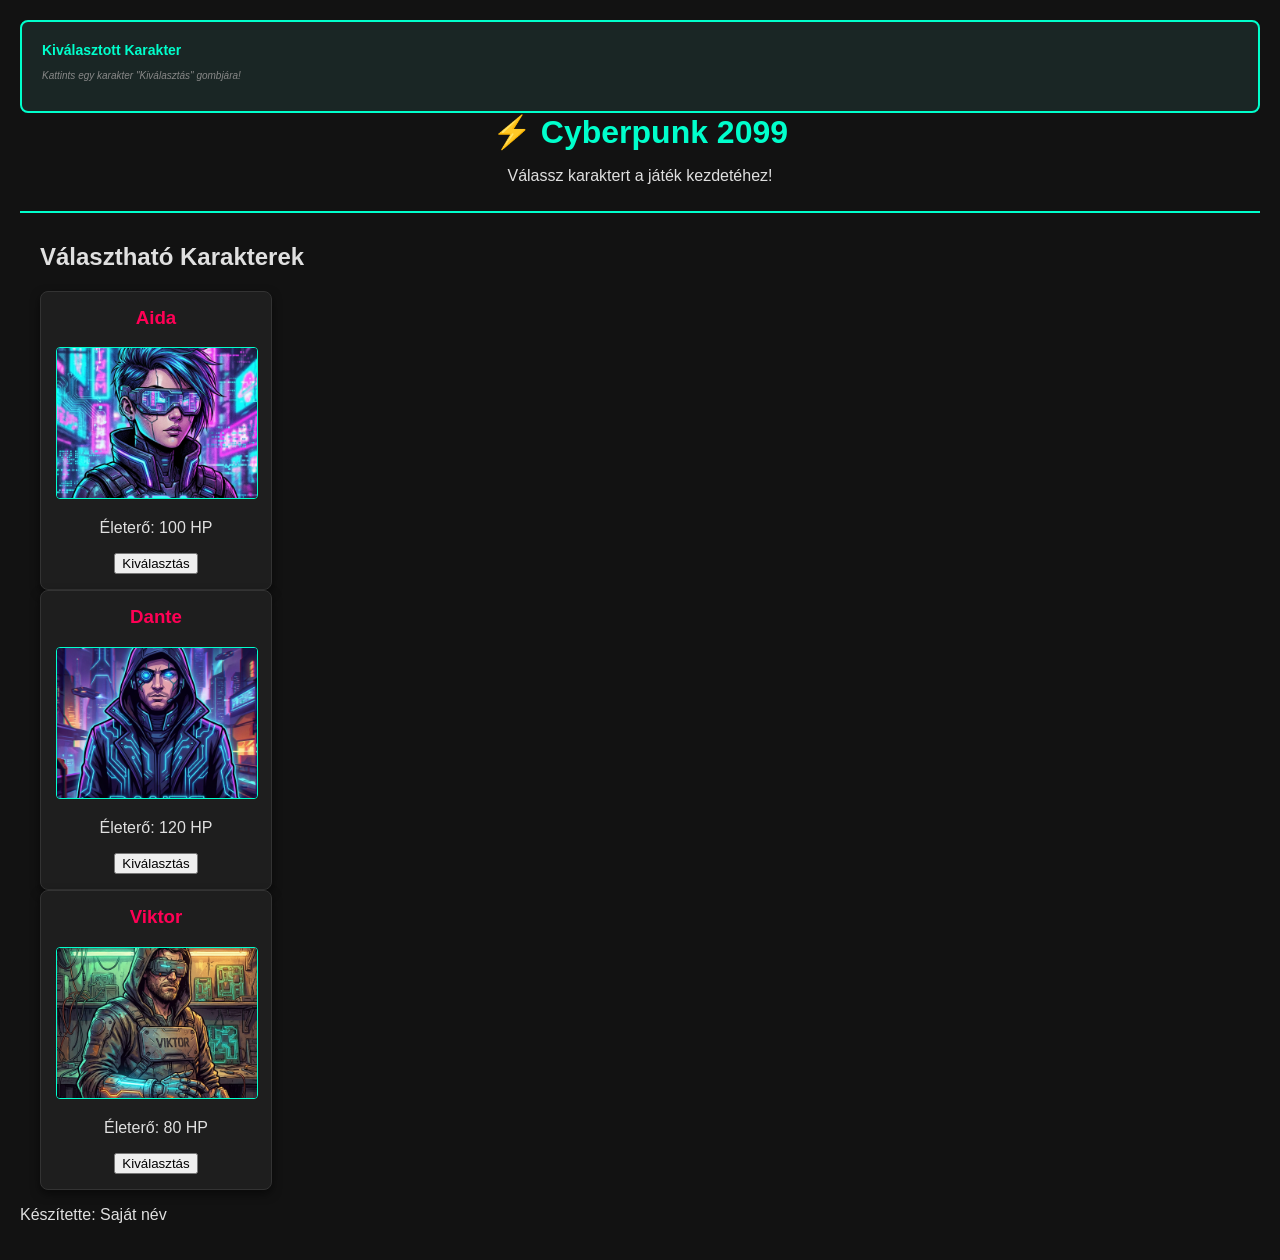
==== onalo_feladat/index.html @ 71f0a87c "kiindulási állapot" ====
<!DOCTYPE html>
<html lang="hu">

<head>
  <meta charset="UTF-8">
  <meta name="viewport" content="width=device-width, initial-scale=1.0">
  <title>Saját név</title>
  <link rel="stylesheet" href="index.css">

</head>

<body>

  <!-- Fejléc -->
  <header>
    <div class="character-sheet">
      <h2>Kiválasztott Karakter</h2>
      <div id="sheet-content">
        <p class="placeholder-text">Kattints egy karakter "Kiválasztás" gombjára!</p>
      </div>

    </div>
    <div class="header-text">
      <h1>⚡ Cyberpunk 2099</h1>
      <p>Válassz karaktert a játék kezdetéhez!</p>
    </div>
  </header>

  <!-- Fő tartalom -->
  <main>
    <!-- Tulajdonságlap (Oldalsáv) -->

    <!-- Karakterválasztó szekció -->
    <section class="character-selection">
      <h2>Választható Karakterek</h2>

      <div class="cards-container">
        <!-- 1. Karakter -->
        <div class="character-card" id="card-aida">
          <h3 class="char-name">Aida</h3>
          <img class="char-img" src="kepek/aida_hacker.png" alt="Aida">
          <p>Életerő: <span class="char-hp">100</span> HP</p>
          <button id="aida-btn">Kiválasztás</button>
        </div>

        <!-- 2. Karakter -->
        <div class="character-card" id="card-dante">
          <h3 class="char-name">Dante</h3>
          <img class="char-img" src="kepek/dante_netrunner.png" alt="Dante">
          <p>Életerő: <span class="char-hp">120</span> HP</p>
          <button id="dante-btn">Kiválasztás</button>
        </div>

        <!-- 3. Karakter -->
        <div class="character-card" id="card-viktor">
          <h3 class="char-name">Viktor</h3>
          <img class="char-img" src="kepek/viktor_tech.png" alt="Viktor">
          <p>Életerő: <span class="char-hp">80</span> HP</p>
          <button id="viktor-btn">Kiválasztás</button>
        </div>
      </div>
    </section>



  </main>
  <footer>
    <p>Készítette: Saját név</p>
  </footer>
  <script src="index.js"></script>
</body>

</html>
---- onalo_feladat/index.css ----
/* Egészítsd ki a kódot az oldal elrendezésével. Flexboxot használj! 
Változtasd meg a színeket!
*/

/* Színváltozók */
:root {
  --hatter: #121212;
  --szoveg: #e0e0e0;
  --kiemeles: #00ffcc;
  --masodlagos-kiemeles: #ff0055;
  --kartya-hatter: #1e1e1e;
  --szegely: #333;
  --arnyek: rgba(0, 0, 0, 0.5);
  --feher: #fff;
  --tulajdonsaglap-hatter: #1a2625;
  --halvany-szoveg: #888;
}

/* Alapbeállítások és sötét téma */
body {
  font-family: "Segoe UI", Tahoma, Geneva, Verdana, sans-serif;
  background-color: var(--hatter);
  color: var(--szoveg);
  margin: 0;
  padding: 20px;
}

/* Fejléc stílusa */
header {
  /*  */
  /*  */
  /*  */
}

.header-text {
  /*  */
  text-align: center;
  margin-bottom: 30px;
  border-bottom: 2px solid var(--kiemeles);
  padding-bottom: 10px;
}

header h1 {
  color: var(--kiemeles);
  margin: 0;
}

/* Fő elrendezés Flexbox-szal */
main {
  max-width: 1200px;
  margin: 0 auto;
}

.cards-container {
  /*  */
  /*  */
  /*  */
  /*  */
}

/* Karakterkártyák stílusa */
.character-card {
  background-color: var(--kartya-hatter);
  border: 1px solid var(--szegely);
  border-radius: 8px;
  padding: 15px;
  width: 200px;
  text-align: center;
  box-shadow: 0 4px 10px var(--arnyek);
}

.character-card h3 {
  color: var(--masodlagos-kiemeles);
  margin-top: 0;
}

/* Képek méretezése */
.char-img {
  width: 100%;
  height: 150px;
  object-fit: cover;
  border-radius: 4px;
  border: 1px solid var(--kiemeles);
}

/* Kiválasztás gomb */
.select-btn {
  background-color: var(--kiemeles);
  color: var(--hatter);
  font-weight: bold;
  border: none;
  padding: 10px 15px;
  border-radius: 4px;
  cursor: pointer;
  width: 100%;
  margin-top: 10px;
}

.select-btn:hover {
  background-color: var(--masodlagos-kiemeles);
  color: var(--feher);
}

/* Tulajdonságlap */
.character-sheet {
  /*  */
  background-color: var(--tulajdonsaglap-hatter);
  border: 2px solid var(--kiemeles);
  border-radius: 8px;
  padding: 20px;
  height: fit-content;
}

.character-sheet h2 {
  font-size: 14px;
  color: var(--kiemeles);
  margin-top: 0;
}

.placeholder-text {
  font-size: 10px;
  font-style: italic;
  color: var(--halvany-szoveg);
}

.character-sheet .char-name,
.character-sheet p {
  font-size: 10px;
}

.character-sheet .character-card {
  padding: 5px;
}
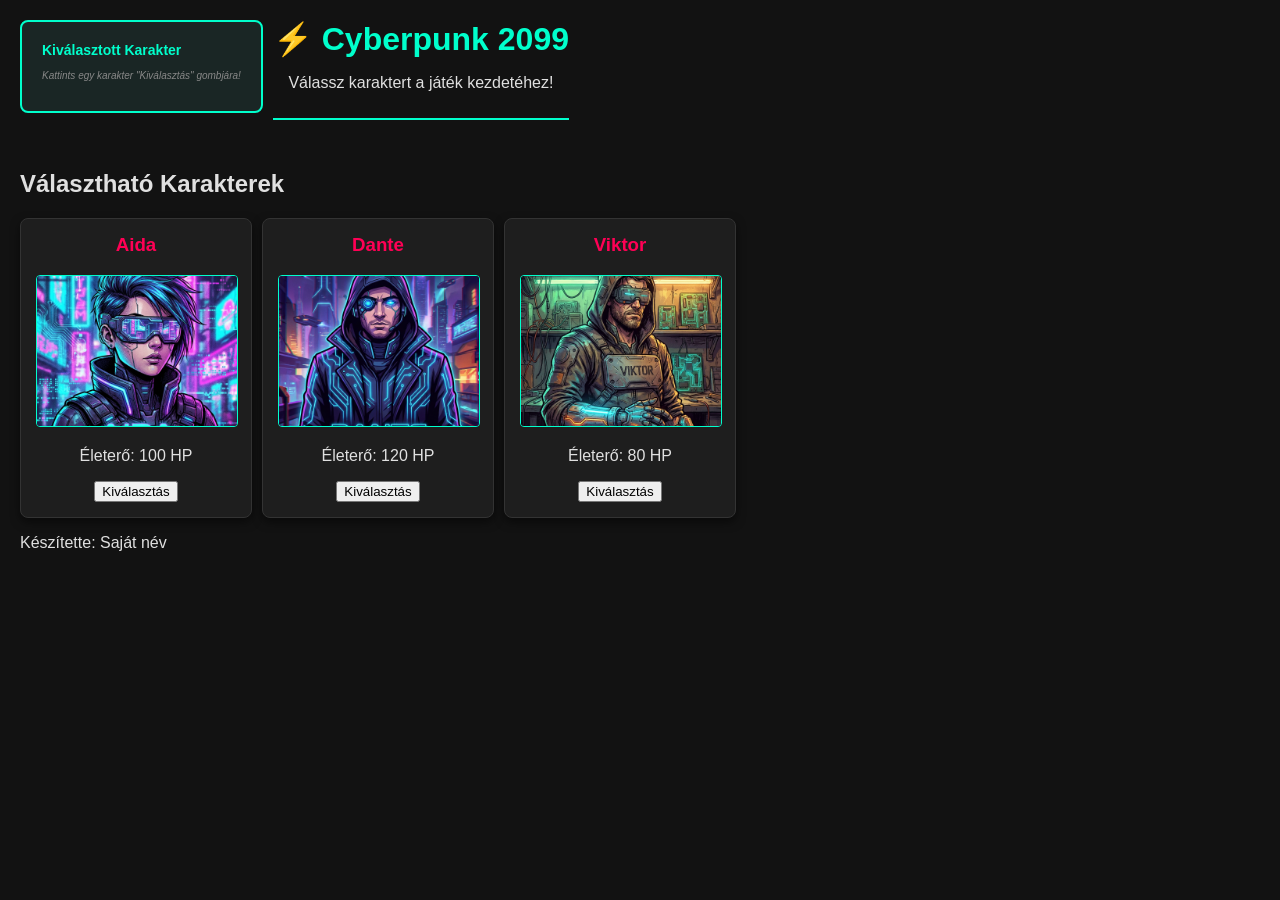
==== commit d937ee89: "kesz 99%" ====
--- a/onalo_feladat/index.html
+++ b/onalo_feladat/index.html
@@ -6,6 +6,7 @@
   <meta name="viewport" content="width=device-width, initial-scale=1.0">
   <title>Saját név</title>
   <link rel="stylesheet" href="index.css">
+  <script type="module" src="index.js"></script>
 
 </head>
 
--- a/onalo_feladat/index.css
+++ b/onalo_feladat/index.css
@@ -27,9 +27,8 @@
 
 /* Fejléc stílusa */
 header {
-  /*  */
-  /*  */
-  /*  */
+  display: flex;
+  gap: 10px;
 }
 
 .header-text {
@@ -48,14 +47,12 @@
 /* Fő elrendezés Flexbox-szal */
 main {
   max-width: 1200px;
-  margin: 0 auto;
+  margin: 0;
 }
 
 .cards-container {
-  /*  */
-  /*  */
-  /*  */
-  /*  */
+  display: flex;
+  gap: 10px;
 }
 
 /* Karakterkártyák stílusa */
@@ -130,4 +127,4 @@
 
 .character-sheet .character-card {
   padding: 5px;
-}
+}
